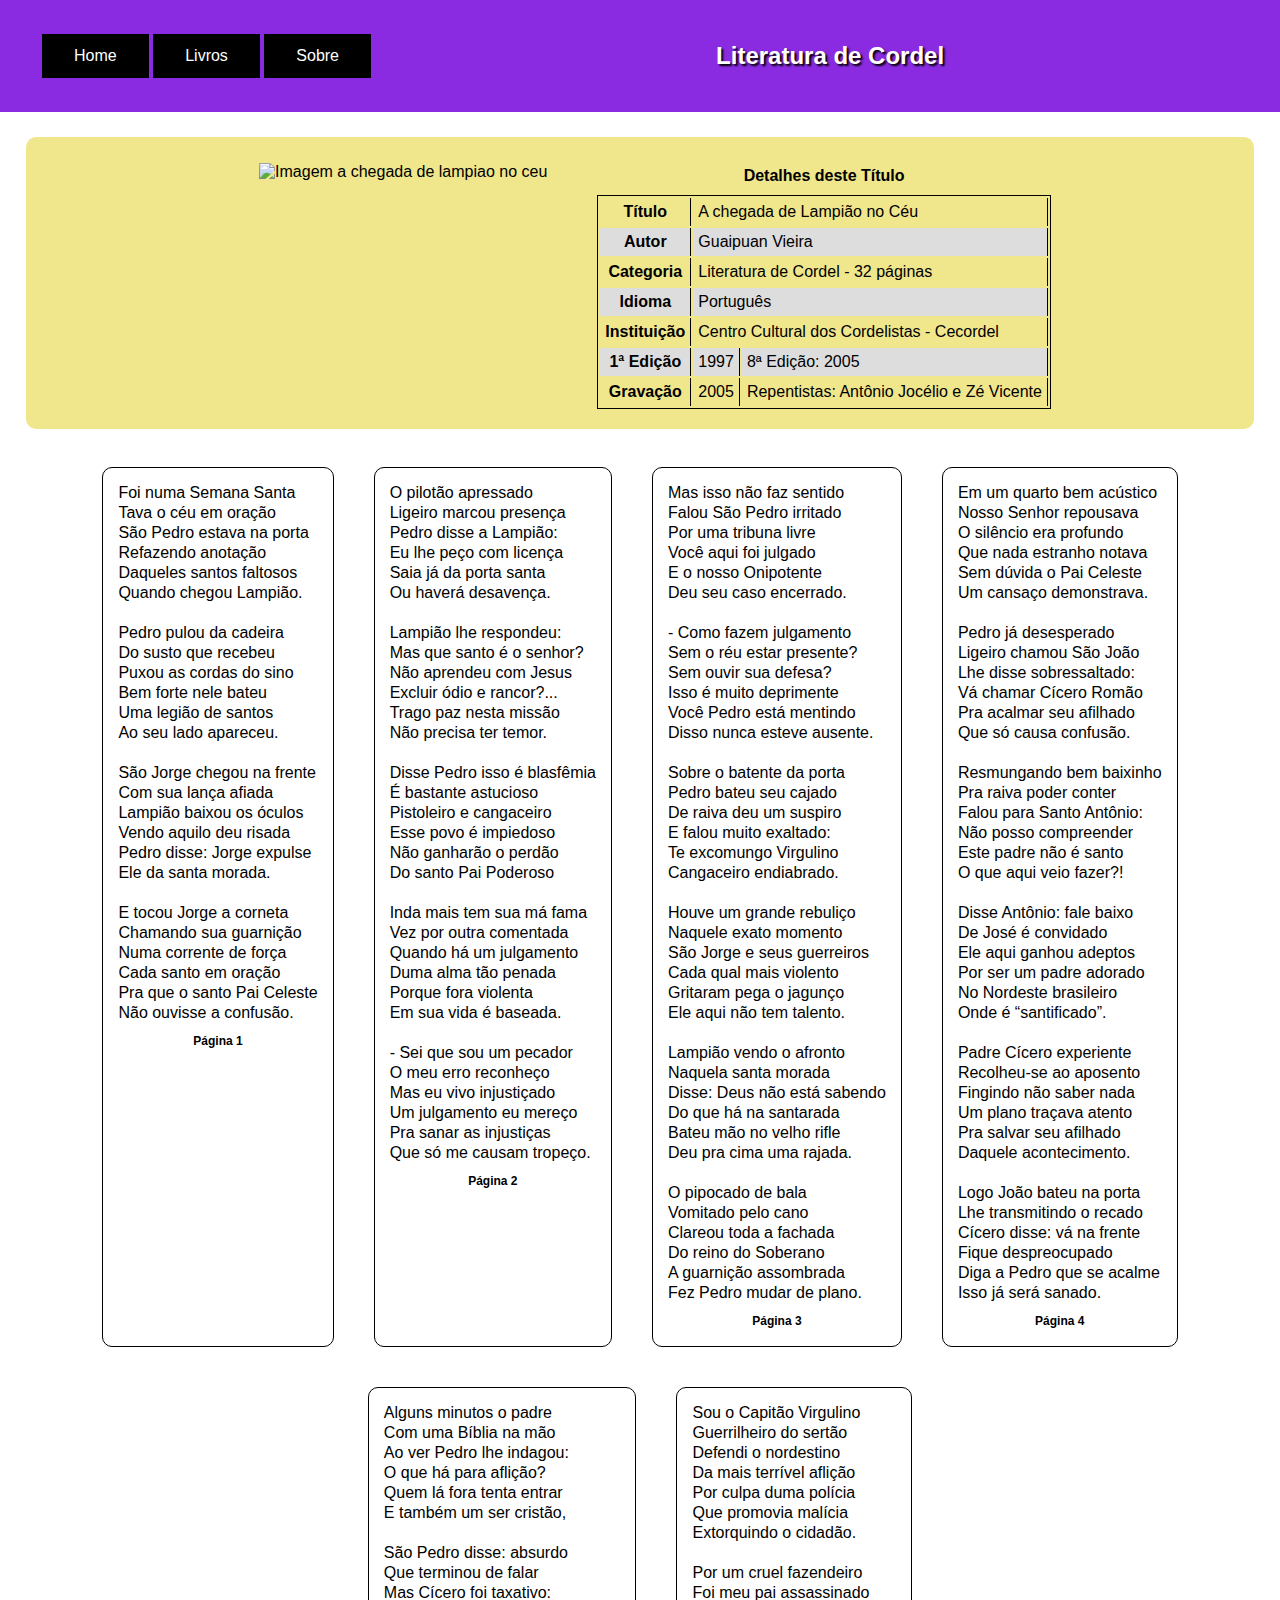
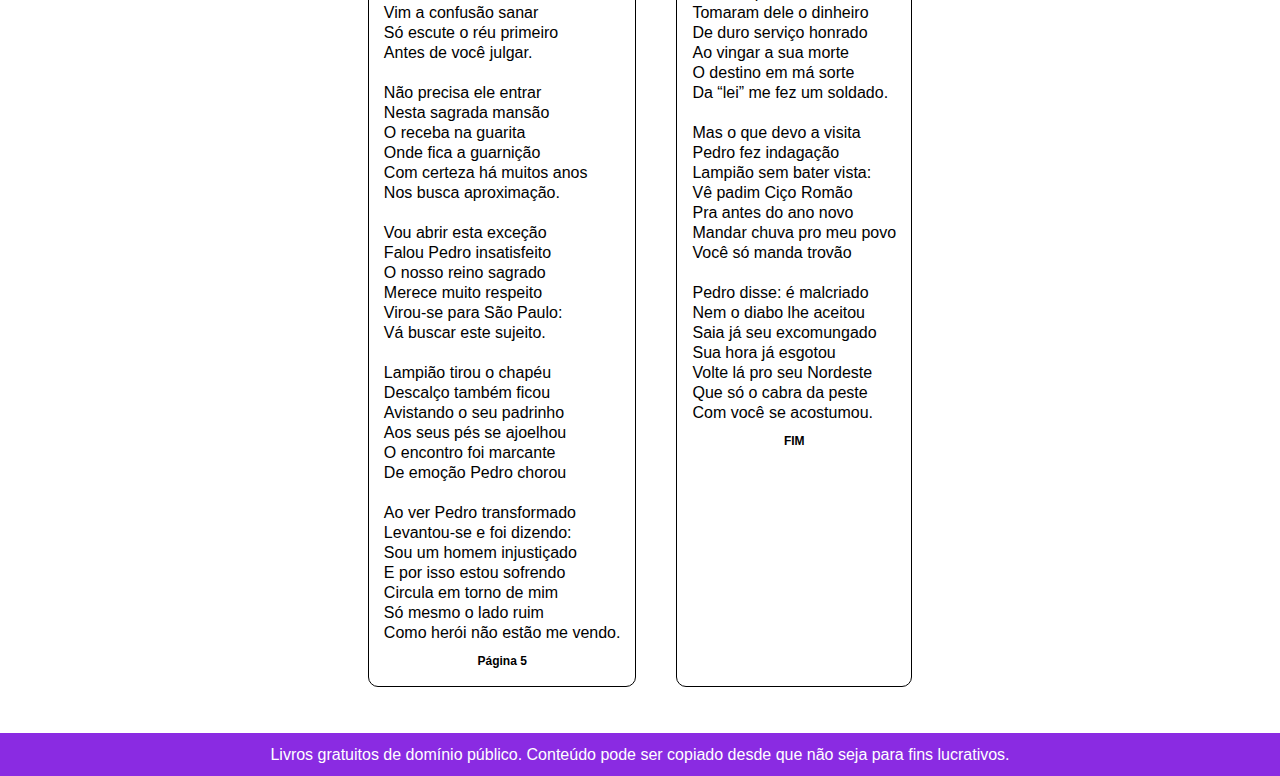
==== a-chegada-de-lampiao-no-ceu.html @ 68e5bb0e "Add files via upload" ====
<!doctype html>

<head>
    <meta charset="utf-8" lang="pt-br">
    <title>Literatura de Cordel</title>
    <meta name="viewport" content="width=device-width, initial-scale=1">
    <link rel="stylesheet" href="css\reset.css">
    <link rel="stylesheet" href="css\main.css">
    <link rel="stylesheet" href="css\livretos.css">
</head>

<body>
    <div id="site">
        <header id="cabecalho">
            <div id="divMenu">
                <div class="hamburger" id="menuHamburguer">
                    <span class="line"></span>
                    <span class="line"></span>
                    <span class="line"></span>
                </div>
                <nav>
                    <ul id="menu">
                        <li>
                            <a href="index.html">Home</a>
                        </li>
                        <li>
                            <a href="http://#">Livros</a>
                        </li>
                        <li>
                            <a href="http://#">Sobre</a>
                        </li>
                    </ul>
                </nav>
            </div>
            <a id="nomeSite" href="index.html">Literatura de Cordel</a>
        </header>
        <article id="conteudo">
            <header id="conteudoCabecalho">
                <figure>
                    <img src="img\a-chegada-de-lampiao-no-ceu.jpg" alt="Imagem a chegada de lampiao no ceu">
                </figure>
                <table >
                    <caption>Detalhes deste Título</caption>
                    <tr>
                        <td>Título</td>
                        <td colspan="2">A chegada de Lampião no Céu</td>
                    </tr>
                    <tr>
                        <td>Autor</td>
                        <td colspan="2">Guaipuan Vieira</td>
                    </tr>
                    <tr>
                        <td>Categoria</td>
                        <td colspan="2">Literatura de Cordel - 32 páginas</td>
                    </tr>
                    <tr>
                        <td>Idioma</td>
                        <td colspan="2">Português</td>
                    </tr>
                    <tr>
                        <td>Instituição</td>
                        <td colspan="2">Centro Cultural dos Cordelistas - Cecordel</td>
                    </tr>
                    <tr>
                        <td>1ª Edição</td>
                        <td>1997</td>
                        <td>8ª Edição: 2005</td>
                    </tr>
                    <tr>
                        <td>Gravação</td>
                        <td>2005 </td>
                        <td>Repentistas: Antônio Jocélio e Zé Vicente</td>
                    </tr>

                </table>
            </header>
            <br>
            <section class="textoCordel">
                <p>
                    Foi numa Semana Santa<br> Tava o céu em oração<br> São Pedro estava na porta<br> Refazendo anotação<br>                    Daqueles
                    santos faltosos<br> Quando chegou Lampião.<br> <br>Pedro pulou da cadeira<br> Do susto que recebeu<br>                    Puxou
                    as cordas do sino<br> Bem forte nele bateu<br> Uma legião de santos<br> Ao seu lado apareceu. <br><br>                    São
                    Jorge chegou na frente<br> Com sua lança afiada<br> Lampião baixou os óculos<br> Vendo aquilo deu risada
                    <br> Pedro disse: Jorge expulse<br> Ele da santa morada.<br> <br>E tocou Jorge a corneta<br> Chamando
                    sua guarnição<br> Numa corrente de força<br> Cada santo em oração<br> Pra que o santo Pai Celeste<br>                    Não
                    ouvisse a confusão.
                    <span class="paginas"> Página 1 </span>
                </p>
                <br>
                <p>
                    O pilotão apressado <br> Ligeiro marcou presença<br> Pedro disse a Lampião:<br> Eu lhe peço com licença<br>                    Saia
                    já da porta santa<br> Ou haverá desavença.<br><br> Lampião lhe respondeu:<br> Mas que santo é o senhor?<br>                    Não
                    aprendeu com Jesus<br> Excluir ódio e rancor?...<br> Trago paz nesta missão<br> Não precisa ter temor.<br><br>                    Disse
                    Pedro isso é blasfêmia<br> É bastante astucioso<br> Pistoleiro e cangaceiro<br> Esse povo é impiedoso<br>                    Não
                    ganharão o perdão<br> Do santo Pai Poderoso<br><br> Inda mais tem sua má fama<br> Vez por outra comentada<br>                    Quando
                    há um julgamento<br> Duma alma tão penada<br> Porque fora violenta<br> Em sua vida é baseada.<br><br>                    -
                    Sei que sou um pecador<br> O meu erro reconheço<br> Mas eu vivo injustiçado<br> Um julgamento eu mereço<br>                    Pra
                    sanar as injustiças<br> Que só me causam tropeço. <span class="paginas"> Página 2</span>
                </p>
                <br>
                <p>
                    Mas isso não faz sentido<br> Falou São Pedro irritado<br> Por uma tribuna livre<br> Você aqui foi julgado<br>                    E
                    o nosso Onipotente<br> Deu seu caso encerrado.<br><br> - Como fazem julgamento<br> Sem o réu estar presente?<br>                    Sem
                    ouvir sua defesa?<br> Isso é muito deprimente<br> Você Pedro está mentindo<br> Disso nunca esteve ausente.<br><br>                    Sobre
                    o batente da porta<br> Pedro bateu seu cajado<br> De raiva deu um suspiro<br> E falou muito exaltado:<br>                    Te
                    excomungo Virgulino<br> Cangaceiro endiabrado.<br><br> Houve um grande rebuliço<br> Naquele exato momento<br>                    São
                    Jorge e seus guerreiros<br> Cada qual mais violento<br> Gritaram pega o jagunço<br> Ele aqui não tem
                    talento.
                    <br><br> Lampião vendo o afronto<br> Naquela santa morada<br> Disse: Deus não está sabendo<br> Do que
                    há na santarada<br> Bateu mão no velho rifle<br> Deu pra cima uma rajada.<br><br> O pipocado de bala<br>                    Vomitado
                    pelo cano<br> Clareou toda a fachada<br> Do reino do Soberano<br> A guarnição assombrada<br> Fez Pedro
                    mudar de plano. <span class="paginas"> Página 3</span>
                </p>
                <br>
                <p>
                    Em um quarto bem acústico<br> Nosso Senhor repousava<br> O silêncio era profundo<br> Que nada estranho
                    notava
                    <br> Sem dúvida o Pai Celeste<br> Um cansaço demonstrava.<br><br> Pedro já desesperado<br> Ligeiro chamou
                    São João<br> Lhe disse sobressaltado:<br> Vá chamar Cícero Romão<br> Pra acalmar seu afilhado<br> Que
                    só causa confusão.<br><br> Resmungando bem baixinho<br> Pra raiva poder conter<br> Falou para Santo Antônio:<br>                    Não
                    posso compreender<br> Este padre não é santo<br> O que aqui veio fazer?!<br><br> Disse Antônio: fale
                    baixo
                    <br> De José é convidado<br> Ele aqui ganhou adeptos<br> Por ser um padre adorado<br> No Nordeste brasileiro
                    <br> Onde é “santificado”.<br><br> Padre Cícero experiente<br> Recolheu-se ao aposento<br> Fingindo não
                    saber nada<br> Um plano traçava atento<br> Pra salvar seu afilhado<br> Daquele acontecimento.<br><br>                    Logo
                    João bateu na porta<br> Lhe transmitindo o recado<br> Cícero disse: vá na frente<br> Fique despreocupado<br>                    Diga
                    a Pedro que se acalme<br> Isso já será sanado. <span class="paginas"> Página 4</span>
                </p>
                <br>
                <p>
                    Alguns minutos o padre<br> Com uma Bíblia na mão<br> Ao ver Pedro lhe indagou:<br> O que há para aflição?<br>                    Quem
                    lá fora tenta entrar<br> E também um ser cristão,<br><br> São Pedro disse: absurdo<br> Que terminou de
                    falar
                    <br> Mas Cícero foi taxativo:<br> Vim a confusão sanar<br> Só escute o réu primeiro<br> Antes de você
                    julgar.
                    <br><br> Não precisa ele entrar<br> Nesta sagrada mansão<br> O receba na guarita<br> Onde fica a guarnição<br>                    Com
                    certeza há muitos anos<br> Nos busca aproximação.<br><br> Vou abrir esta exceção<br> Falou Pedro insatisfeito<br>                    O
                    nosso reino sagrado<br> Merece muito respeito<br> Virou-se para São Paulo:<br> Vá buscar este sujeito.<br><br>                    Lampião
                    tirou o chapéu<br> Descalço também ficou<br> Avistando o seu padrinho<br> Aos seus pés se ajoelhou<br>                    O
                    encontro foi marcante<br> De emoção Pedro chorou<br><br> Ao ver Pedro transformado<br> Levantou-se e
                    foi dizendo:<br> Sou um homem injustiçado<br> E por isso estou sofrendo<br> Circula em torno de mim<br>                    Só
                    mesmo o lado ruim<br> Como herói não estão me vendo. <span class="paginas"> Página 5</span>
                </p>
                <br>
                <p>
                    Sou o Capitão Virgulino<br> Guerrilheiro do sertão<br> Defendi o nordestino<br> Da mais terrível aflição<br>                    Por
                    culpa duma polícia<br> Que promovia malícia<br> Extorquindo o cidadão.<br><br> Por um cruel fazendeiro<br>                    Foi
                    meu pai assassinado<br> Tomaram dele o dinheiro<br> De duro serviço honrado<br> Ao vingar a sua morte<br>                    O
                    destino em má sorte<br> Da “lei” me fez um soldado.<br><br> Mas o que devo a visita<br> Pedro fez indagação<br>                    Lampião
                    sem bater vista:<br> Vê padim Ciço Romão<br> Pra antes do ano novo<br> Mandar chuva pro meu povo<br>                    Você
                    só manda trovão<br><br> Pedro disse: é malcriado<br> Nem o diabo lhe aceitou<br> Saia já seu excomungado<br>                    Sua
                    hora já esgotou<br> Volte lá pro seu Nordeste<br> Que só o cabra da peste<br> Com você se acostumou.
                    <span class="paginas">FIM</span>
                </p>
            </section>
        </article>
        <footer id="rodape">
            <p>Livros gratuitos de domínio público. Conteúdo pode ser copiado desde que não seja para fins lucrativos.</p>
        </footer>
        <button id="btnTopo" title="Voltar para o topo">^</button>
    </div>
    <script src="js\main.js"></script>
</body>

</html>
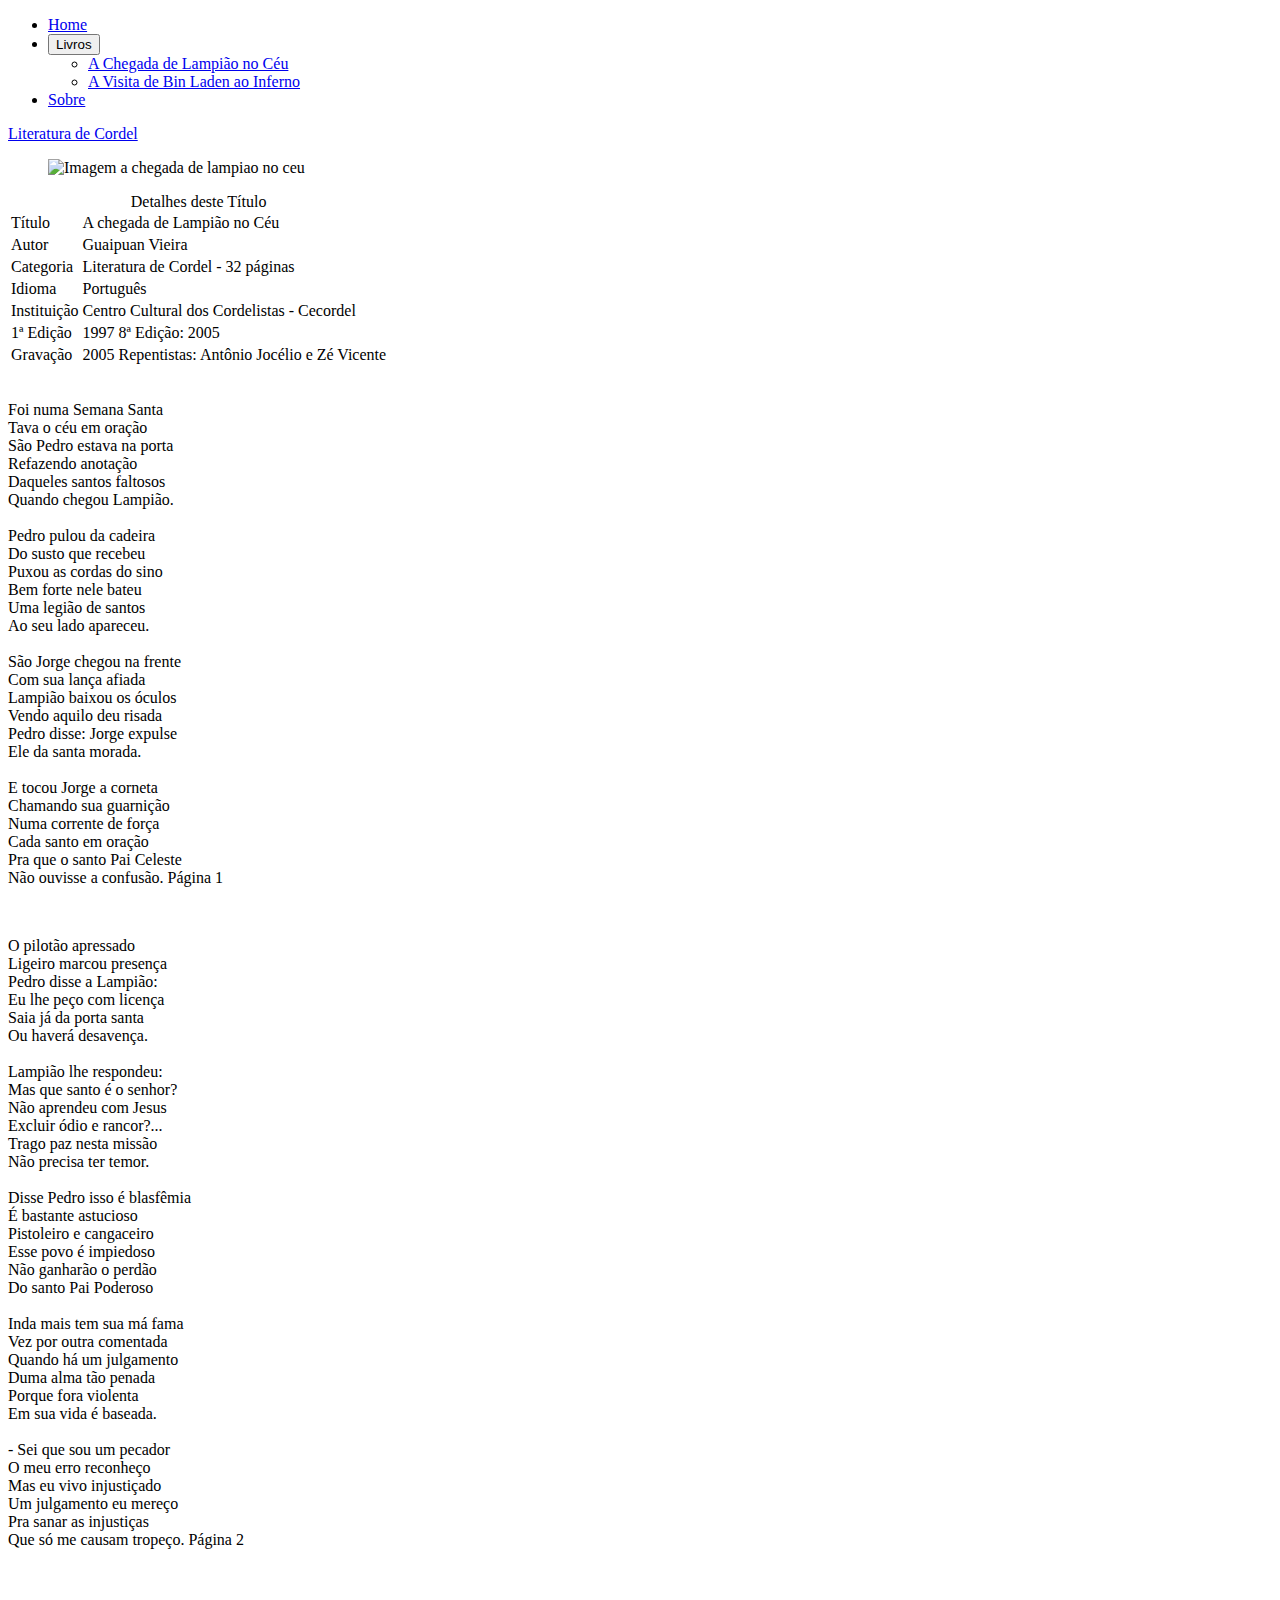
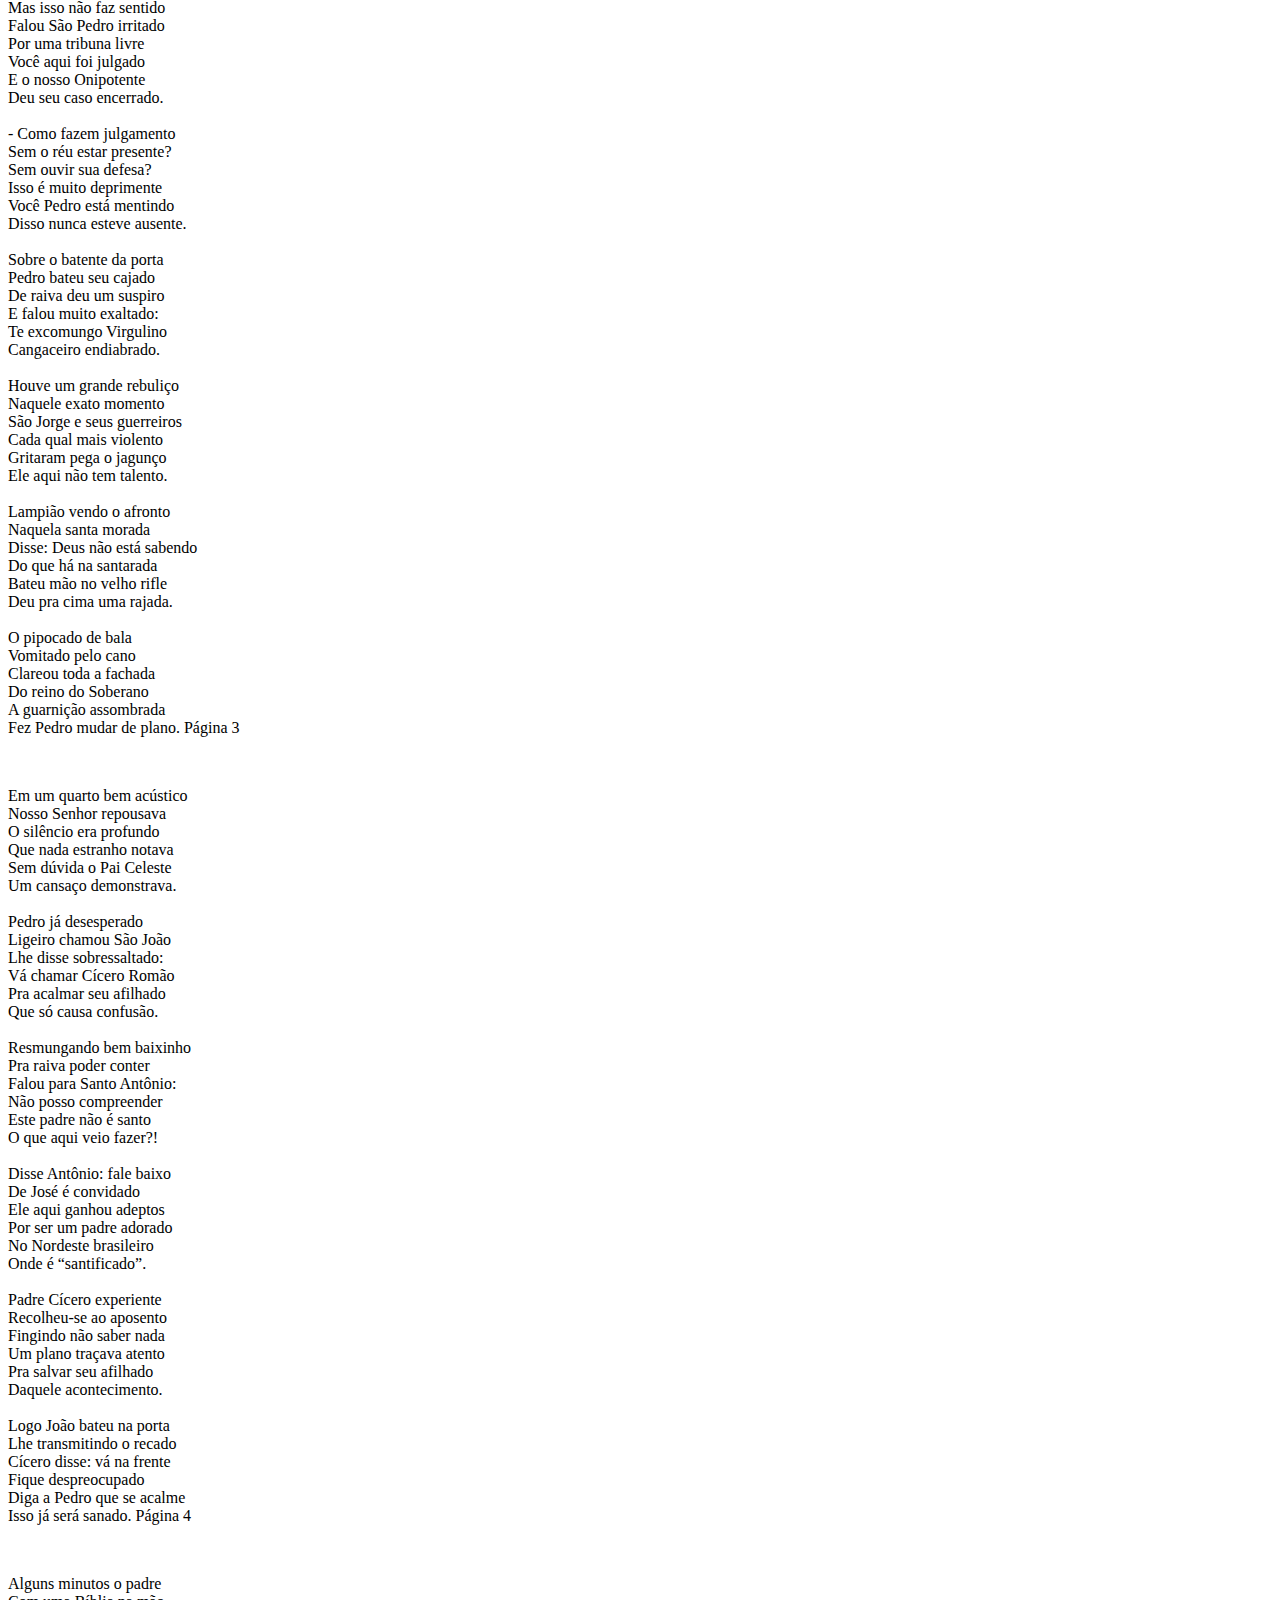
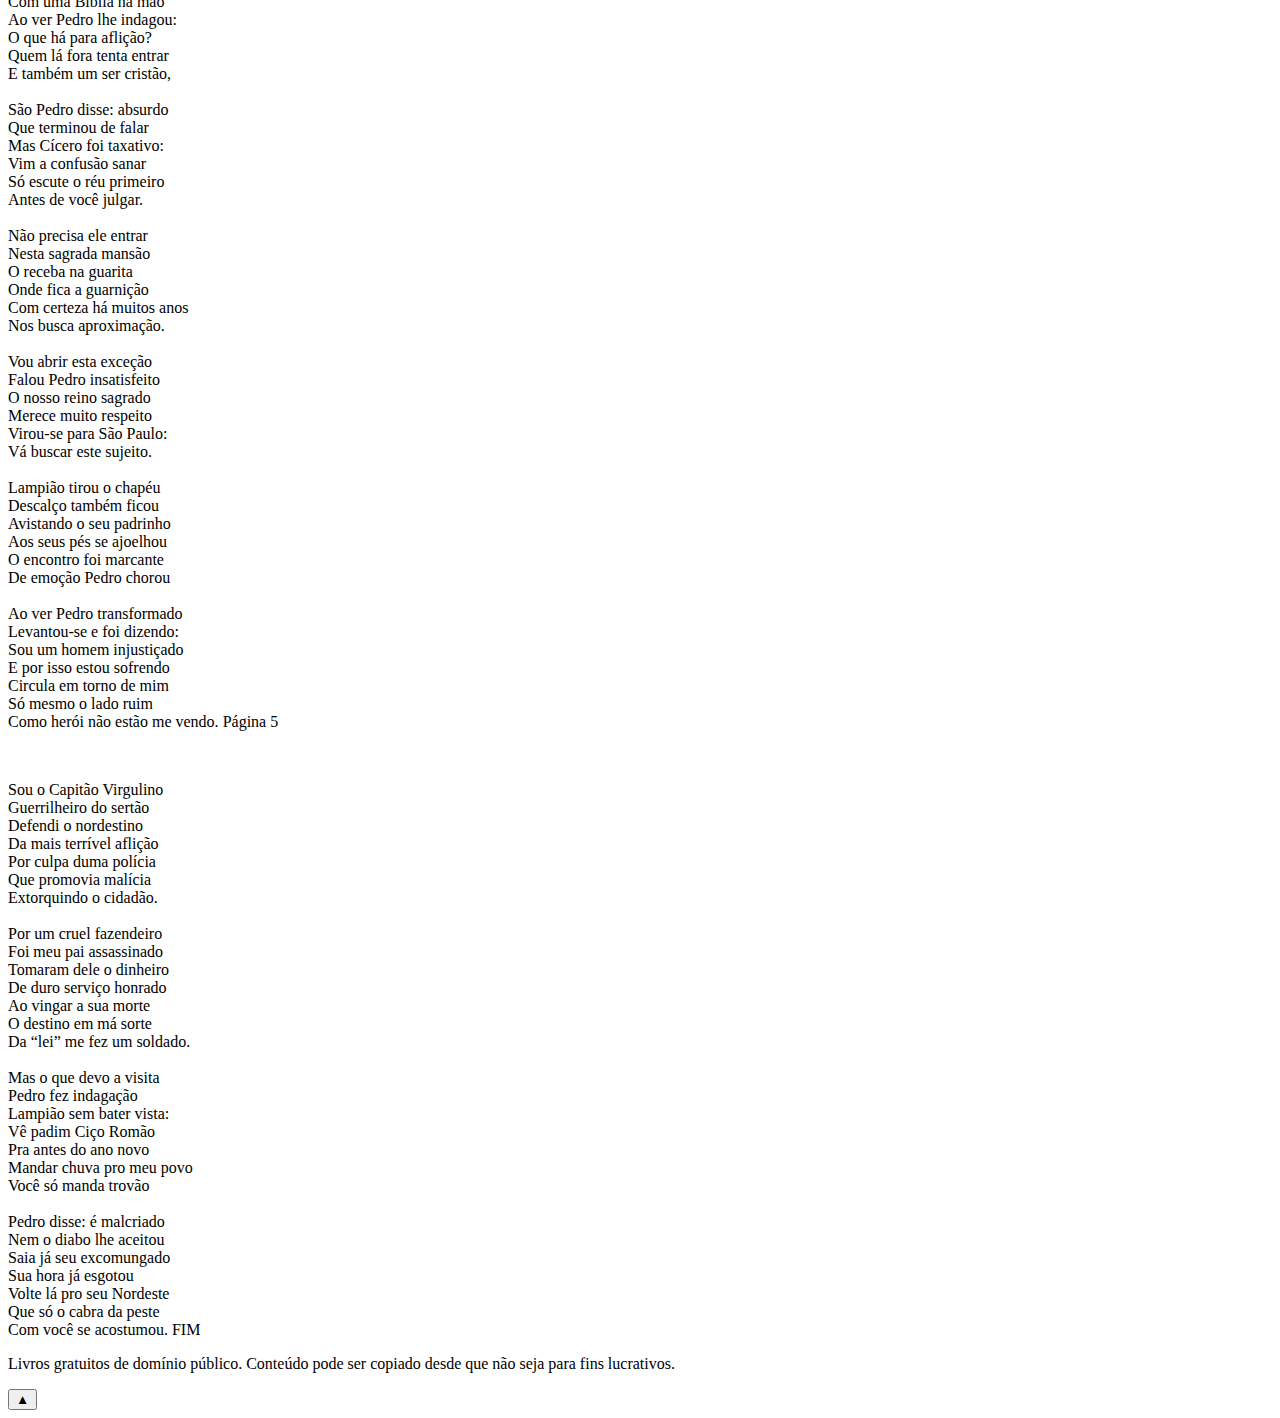
==== commit 8da15fea: "Add files via upload" ====
--- a/a-chegada-de-lampiao-no-ceu.html
+++ b/a-chegada-de-lampiao-no-ceu.html
@@ -4,6 +4,7 @@
     <meta charset="utf-8" lang="pt-br">
     <title>Literatura de Cordel</title>
     <meta name="viewport" content="width=device-width, initial-scale=1">
+    <meta name="theme-color" content="#000">
     <link rel="stylesheet" href="css\reset.css">
     <link rel="stylesheet" href="css\main.css">
     <link rel="stylesheet" href="css\livretos.css">
@@ -24,10 +25,18 @@
                             <a href="index.html">Home</a>
                         </li>
                         <li>
-                            <a href="http://#">Livros</a>
+                            <button id="btnLivros">Livros</button>
+                            <ul id="subMenuLivros">
+                                <li>
+                                    <a href="a-chegada-de-lampiao-no-ceu.html">A Chegada de Lampião no Céu</a>
+                                </li>
+                                <li>
+                                    <a href="a-visita-de-bin-laden-ao-inferno.html">A Visita de Bin Laden ao Inferno</a>
+                                </li>
+                            </ul>
                         </li>
                         <li>
-                            <a href="http://#">Sobre</a>
+                            <a href="sobre.html">Sobre</a>
                         </li>
                     </ul>
                 </nav>
@@ -39,7 +48,7 @@
                 <figure>
                     <img src="img\a-chegada-de-lampiao-no-ceu.jpg" alt="Imagem a chegada de lampiao no ceu">
                 </figure>
-                <table >
+                <table>
                     <caption>Detalhes deste Título</caption>
                     <tr>
                         <td>Título</td>
@@ -157,7 +166,7 @@
         <footer id="rodape">
             <p>Livros gratuitos de domínio público. Conteúdo pode ser copiado desde que não seja para fins lucrativos.</p>
         </footer>
-        <button id="btnTopo" title="Voltar para o topo">^</button>
+        <button id="btnTopo" title="Voltar para o topo">&#9650;</button>
     </div>
     <script src="js\main.js"></script>
 </body>
